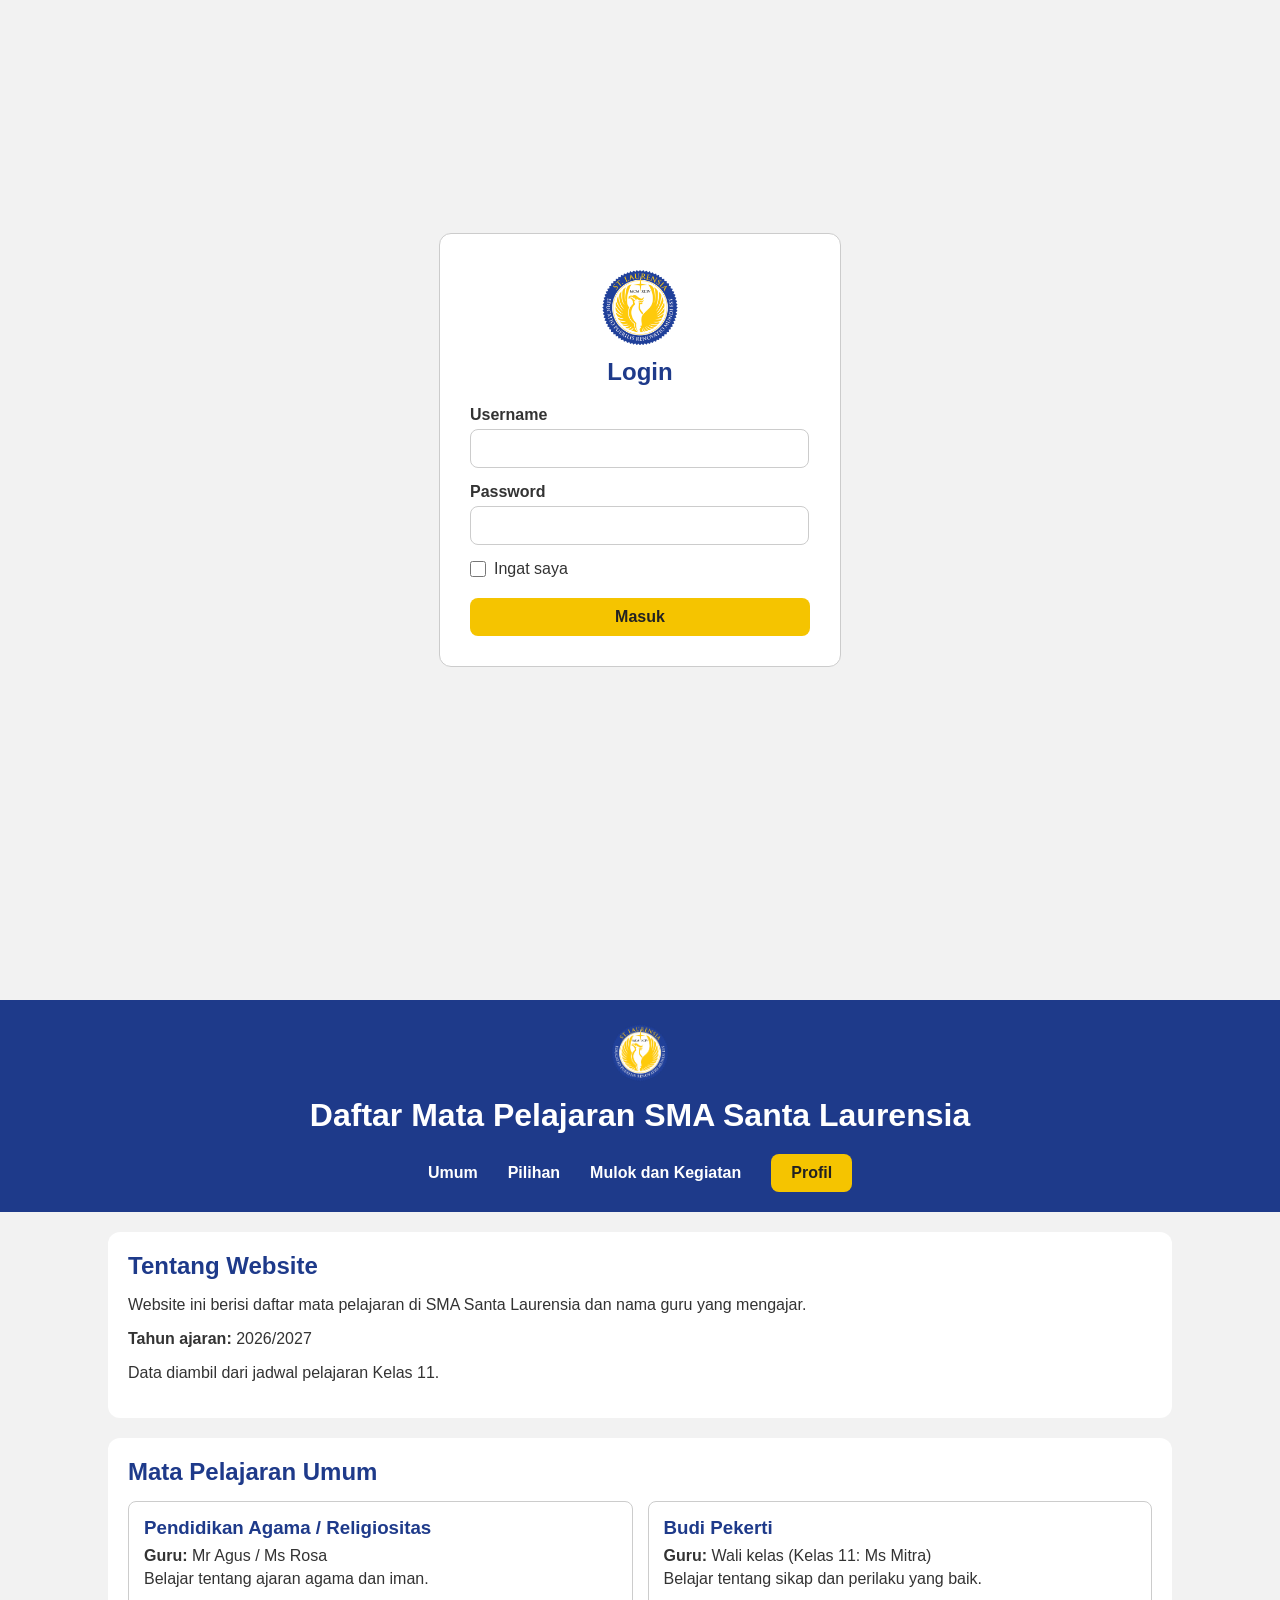
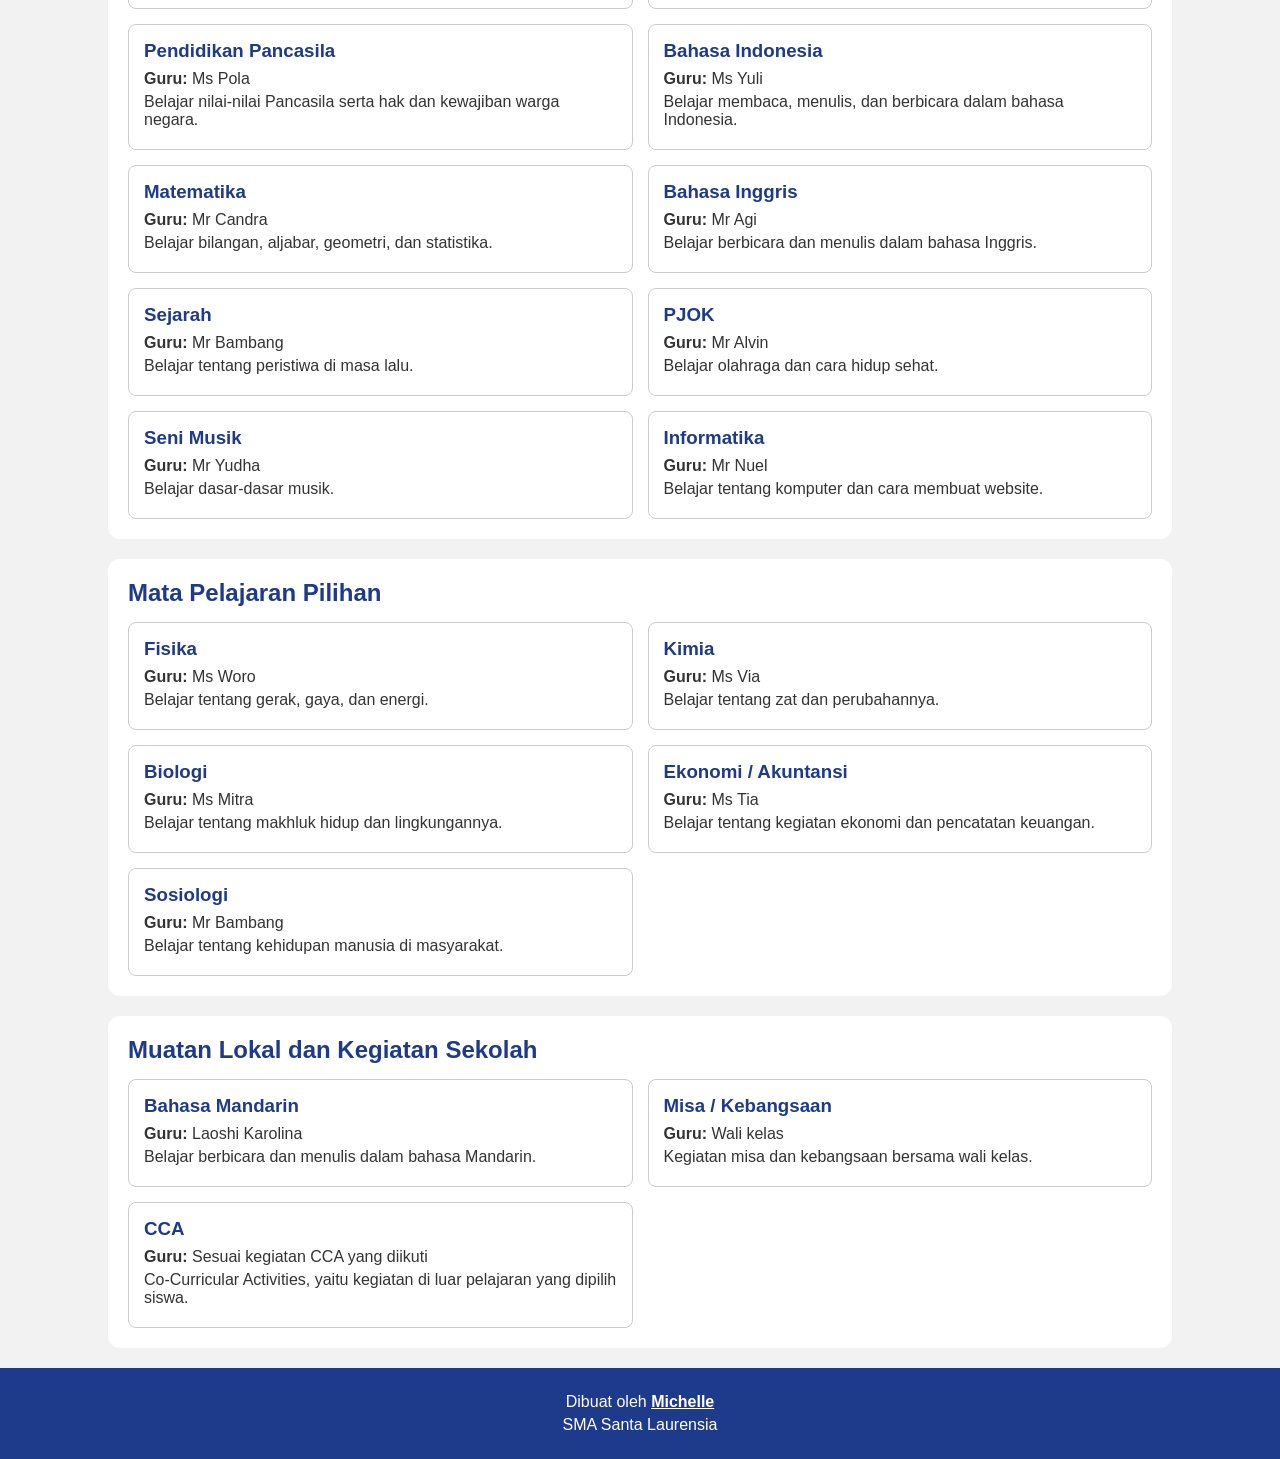
==== index.html @ 0ebbf06e "Upload website daftar mata pelajaran dan CV" ====
<!DOCTYPE html>
<html lang="id">
<head>
    <meta charset="UTF-8">
    <meta name="viewport" content="width=device-width, initial-scale=1.0">
    <title>Daftar Mata Pelajaran SMA Santa Laurensia</title>
    <link rel="icon" type="image/png" href="images/logo.png">
    <link rel="stylesheet" href="style.css">
</head>
<body>

    <section class="m-masuk" id="masuk">
        <div class="m-login">
            <img src="images/logo.png" alt="Logo SMA Santa Laurensia" width="80" height="84">
            <h2>Login</h2>
            <p>Username</p>
            <input type="text" id="username" name="username">
            <p>Password</p>
            <input type="password" id="password" name="password">
            <p class="m-ingat"><input type="checkbox" id="ingat" name="ingat">Ingat saya</p>
            <a class="m-tombol" href="#beranda">Masuk</a>
        </div>
    </section>

    <header id="beranda">
        <img src="images/logo.png" alt="Logo SMA Santa Laurensia" width="60" height="63">
        <h1>Daftar Mata Pelajaran SMA Santa Laurensia</h1>
        <nav>
            <a href="#umum">Umum</a>
            <a href="#pilihan">Pilihan</a>
            <a href="#kegiatan">Mulok dan Kegiatan</a>
            <a class="m-tombol" href="cv1.html">Profil</a>
        </nav>
    </header>

    <main>

        <section>
            <h2>Tentang Website</h2>
            <p>Website ini berisi daftar mata pelajaran di SMA Santa Laurensia dan nama guru yang mengajar.</p>
            <p><b>Tahun ajaran:</b> 2026/2027</p>
            <p>Data diambil dari jadwal pelajaran Kelas 11.</p>
        </section>

        <section id="umum">
            <h2>Mata Pelajaran Umum</h2>
            <div class="m-daftar">
                <div>
                    <h3>Pendidikan Agama / Religiositas</h3>
                    <p><b>Guru:</b> Mr Agus / Ms Rosa</p>
                    <p>Belajar tentang ajaran agama dan iman.</p>
                </div>
                <div>
                    <h3>Budi Pekerti</h3>
                    <p><b>Guru:</b> Wali kelas (Kelas 11: Ms Mitra)</p>
                    <p>Belajar tentang sikap dan perilaku yang baik.</p>
                </div>
                <div>
                    <h3>Pendidikan Pancasila</h3>
                    <p><b>Guru:</b> Ms Pola</p>
                    <p>Belajar nilai-nilai Pancasila serta hak dan kewajiban warga negara.</p>
                </div>
                <div>
                    <h3>Bahasa Indonesia</h3>
                    <p><b>Guru:</b> Ms Yuli</p>
                    <p>Belajar membaca, menulis, dan berbicara dalam bahasa Indonesia.</p>
                </div>
                <div>
                    <h3>Matematika</h3>
                    <p><b>Guru:</b> Mr Candra</p>
                    <p>Belajar bilangan, aljabar, geometri, dan statistika.</p>
                </div>
                <div>
                    <h3>Bahasa Inggris</h3>
                    <p><b>Guru:</b> Mr Agi</p>
                    <p>Belajar berbicara dan menulis dalam bahasa Inggris.</p>
                </div>
                <div>
                    <h3>Sejarah</h3>
                    <p><b>Guru:</b> Mr Bambang</p>
                    <p>Belajar tentang peristiwa di masa lalu.</p>
                </div>
                <div>
                    <h3>PJOK</h3>
                    <p><b>Guru:</b> Mr Alvin</p>
                    <p>Belajar olahraga dan cara hidup sehat.</p>
                </div>
                <div>
                    <h3>Seni Musik</h3>
                    <p><b>Guru:</b> Mr Yudha</p>
                    <p>Belajar dasar-dasar musik.</p>
                </div>
                <div>
                    <h3>Informatika</h3>
                    <p><b>Guru:</b> Mr Nuel</p>
                    <p>Belajar tentang komputer dan cara membuat website.</p>
                </div>
            </div>
        </section>

        <section id="pilihan">
            <h2>Mata Pelajaran Pilihan</h2>
            <div class="m-daftar">
                <div>
                    <h3>Fisika</h3>
                    <p><b>Guru:</b> Ms Woro</p>
                    <p>Belajar tentang gerak, gaya, dan energi.</p>
                </div>
                <div>
                    <h3>Kimia</h3>
                    <p><b>Guru:</b> Ms Via</p>
                    <p>Belajar tentang zat dan perubahannya.</p>
                </div>
                <div>
                    <h3>Biologi</h3>
                    <p><b>Guru:</b> Ms Mitra</p>
                    <p>Belajar tentang makhluk hidup dan lingkungannya.</p>
                </div>
                <div>
                    <h3>Ekonomi / Akuntansi</h3>
                    <p><b>Guru:</b> Ms Tia</p>
                    <p>Belajar tentang kegiatan ekonomi dan pencatatan keuangan.</p>
                </div>
                <div>
                    <h3>Sosiologi</h3>
                    <p><b>Guru:</b> Mr Bambang</p>
                    <p>Belajar tentang kehidupan manusia di masyarakat.</p>
                </div>
            </div>
        </section>

        <section id="kegiatan">
            <h2>Muatan Lokal dan Kegiatan Sekolah</h2>
            <div class="m-daftar">
                <div>
                    <h3>Bahasa Mandarin</h3>
                    <p><b>Guru:</b> Laoshi Karolina</p>
                    <p>Belajar berbicara dan menulis dalam bahasa Mandarin.</p>
                </div>
                <div>
                    <h3>Misa / Kebangsaan</h3>
                    <p><b>Guru:</b> Wali kelas</p>
                    <p>Kegiatan misa dan kebangsaan bersama wali kelas.</p>
                </div>
                <div>
                    <h3>CCA</h3>
                    <p><b>Guru:</b> Sesuai kegiatan CCA yang diikuti</p>
                    <p>Co-Curricular Activities, yaitu kegiatan di luar pelajaran yang dipilih siswa.</p>
                </div>
            </div>
        </section>

    </main>

    <footer>
        <p>Dibuat oleh <a href="cv1.html">Michelle</a></p>
        <p>SMA Santa Laurensia</p>
    </footer>

</body>
</html>
---- style.css ----
body {
    margin: 0;
    font-family: Arial, sans-serif;
    background-color: #f2f2f2;
    color: #333333;
}

header, footer {
    background-color: #1e3a8a;
    color: white;
    text-align: center;
    padding: 20px;
}

header h1 {
    font-size: 32px;
    margin: 10px 0 20px 0;
}

nav {
    display: flex;
    justify-content: center;
    align-items: center;
    gap: 30px;
}

nav a {
    color: white;
    font-weight: bold;
    text-decoration: none;
}

nav a:hover {
    color: #f5c400;
}

.m-tombol {
    display: block;
    background-color: #f5c400;
    color: #222222;
    font-weight: bold;
    text-align: center;
    text-decoration: none;
    padding: 10px 20px;
    border-radius: 8px;
}

.m-tombol:hover {
    background-color: #dba800;
    color: #222222;
}

main section {
    background-color: white;
    width: 80%;
    margin: 20px auto;
    padding: 20px;
    border-radius: 12px;
}

section h2 {
    color: #1e3a8a;
    margin: 0 0 15px 0;
}

.m-daftar {
    display: grid;
    grid-template-columns: 1fr 1fr;
    gap: 15px;
}

.m-daftar div {
    border: 1px solid #cccccc;
    border-radius: 8px;
    padding: 15px;
}

.m-daftar h3 {
    color: #1e3a8a;
    margin: 0 0 8px 0;
}

.m-daftar p {
    margin: 5px 0;
}

footer p {
    margin: 5px 0;
}

footer a {
    color: white;
    font-weight: bold;
}

.m-masuk {
    display: flex;
    justify-content: center;
    align-items: center;
    height: 900px;
    padding: 0 0 100px 0;
}

.m-login {
    background-color: white;
    width: 340px;
    padding: 30px;
    border: 1px solid #cccccc;
    border-radius: 12px;
}

.m-login img {
    display: block;
    margin: 0 auto;
}

.m-login h2 {
    text-align: center;
    margin: 10px 0 20px 0;
}

.m-login p {
    font-weight: bold;
    margin: 15px 0 5px 0;
}

.m-login input {
    width: 93%;
    padding: 10px 3%;
    border: 1px solid #cccccc;
    border-radius: 8px;
    font-size: 15px;
}

.m-login .m-ingat {
    display: flex;
    align-items: center;
    gap: 8px;
    font-weight: normal;
    margin: 15px 0 20px 0;
}

.m-ingat input {
    width: 16px;
    height: 16px;
    margin: 0;
    padding: 0;
}

@media (max-width: 700px) {
    header h1 {
        font-size: 24px;
    }

    nav {
        display: grid;
        gap: 12px;
    }

    .m-daftar {
        grid-template-columns: 1fr;
    }

    .m-masuk {
        height: 840px;
        padding: 0 0 60px 0;
    }

    .m-login {
        width: 75%;
    }
}
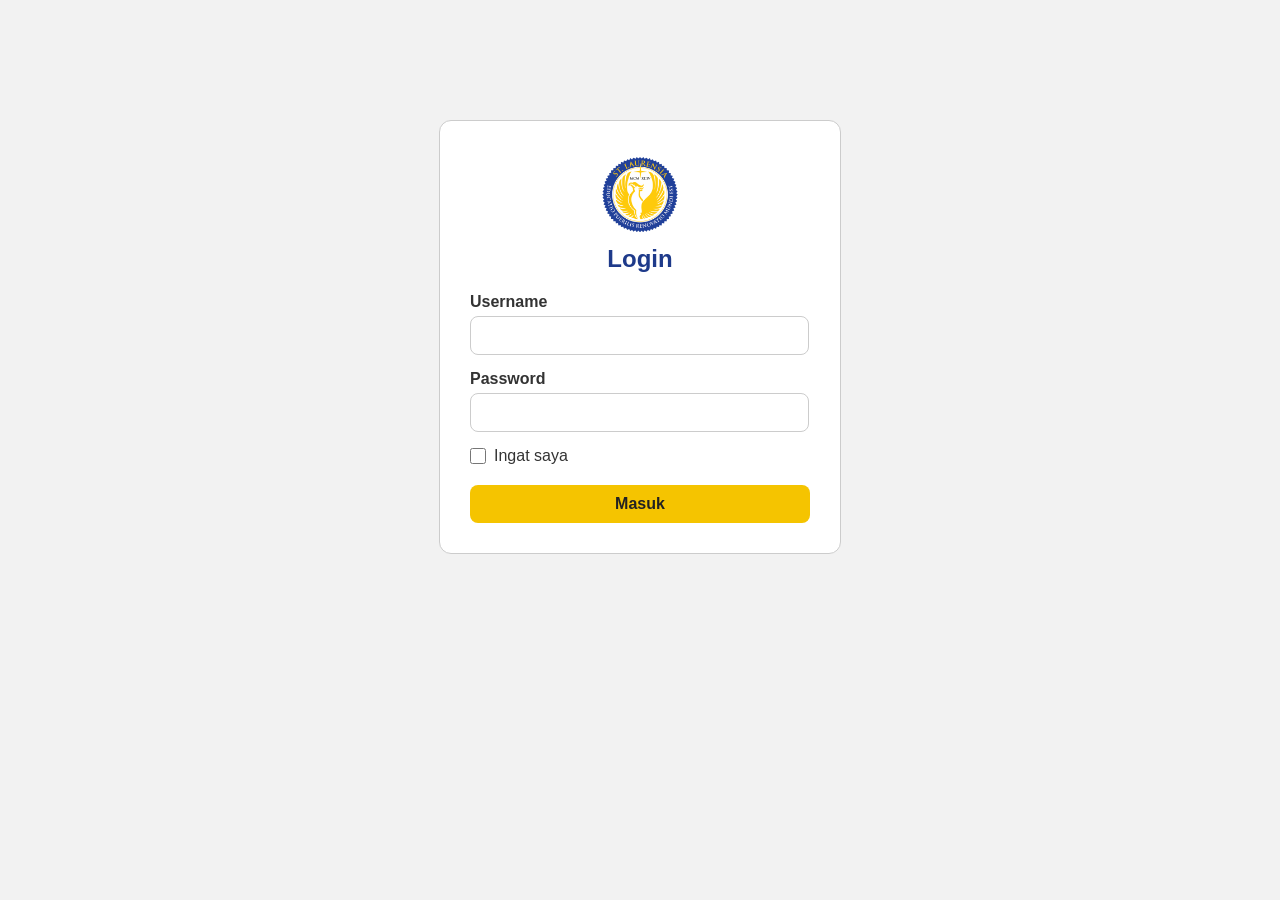
==== commit 153747e9: "Halaman login dipisah dari isi website" ====
--- a/index.html
+++ b/index.html
@@ -9,7 +9,7 @@
 </head>
 <body>
 
-    <section class="m-masuk" id="masuk">
+    <section class="m-masuk">
         <div class="m-login">
             <img src="images/logo.png" alt="Logo SMA Santa Laurensia" width="80" height="84">
             <h2>Login</h2>
@@ -18,144 +18,9 @@
             <p>Password</p>
             <input type="password" id="password" name="password">
             <p class="m-ingat"><input type="checkbox" id="ingat" name="ingat">Ingat saya</p>
-            <a class="m-tombol" href="#beranda">Masuk</a>
+            <a class="m-tombol" href="beranda.html">Masuk</a>
         </div>
     </section>
 
-    <header id="beranda">
-        <img src="images/logo.png" alt="Logo SMA Santa Laurensia" width="60" height="63">
-        <h1>Daftar Mata Pelajaran SMA Santa Laurensia</h1>
-        <nav>
-            <a href="#umum">Umum</a>
-            <a href="#pilihan">Pilihan</a>
-            <a href="#kegiatan">Mulok dan Kegiatan</a>
-            <a class="m-tombol" href="cv1.html">Profil</a>
-        </nav>
-    </header>
-
-    <main>
-
-        <section>
-            <h2>Tentang Website</h2>
-            <p>Website ini berisi daftar mata pelajaran di SMA Santa Laurensia dan nama guru yang mengajar.</p>
-            <p><b>Tahun ajaran:</b> 2026/2027</p>
-            <p>Data diambil dari jadwal pelajaran Kelas 11.</p>
-        </section>
-
-        <section id="umum">
-            <h2>Mata Pelajaran Umum</h2>
-            <div class="m-daftar">
-                <div>
-                    <h3>Pendidikan Agama / Religiositas</h3>
-                    <p><b>Guru:</b> Mr Agus / Ms Rosa</p>
-                    <p>Belajar tentang ajaran agama dan iman.</p>
-                </div>
-                <div>
-                    <h3>Budi Pekerti</h3>
-                    <p><b>Guru:</b> Wali kelas (Kelas 11: Ms Mitra)</p>
-                    <p>Belajar tentang sikap dan perilaku yang baik.</p>
-                </div>
-                <div>
-                    <h3>Pendidikan Pancasila</h3>
-                    <p><b>Guru:</b> Ms Pola</p>
-                    <p>Belajar nilai-nilai Pancasila serta hak dan kewajiban warga negara.</p>
-                </div>
-                <div>
-                    <h3>Bahasa Indonesia</h3>
-                    <p><b>Guru:</b> Ms Yuli</p>
-                    <p>Belajar membaca, menulis, dan berbicara dalam bahasa Indonesia.</p>
-                </div>
-                <div>
-                    <h3>Matematika</h3>
-                    <p><b>Guru:</b> Mr Candra</p>
-                    <p>Belajar bilangan, aljabar, geometri, dan statistika.</p>
-                </div>
-                <div>
-                    <h3>Bahasa Inggris</h3>
-                    <p><b>Guru:</b> Mr Agi</p>
-                    <p>Belajar berbicara dan menulis dalam bahasa Inggris.</p>
-                </div>
-                <div>
-                    <h3>Sejarah</h3>
-                    <p><b>Guru:</b> Mr Bambang</p>
-                    <p>Belajar tentang peristiwa di masa lalu.</p>
-                </div>
-                <div>
-                    <h3>PJOK</h3>
-                    <p><b>Guru:</b> Mr Alvin</p>
-                    <p>Belajar olahraga dan cara hidup sehat.</p>
-                </div>
-                <div>
-                    <h3>Seni Musik</h3>
-                    <p><b>Guru:</b> Mr Yudha</p>
-                    <p>Belajar dasar-dasar musik.</p>
-                </div>
-                <div>
-                    <h3>Informatika</h3>
-                    <p><b>Guru:</b> Mr Nuel</p>
-                    <p>Belajar tentang komputer dan cara membuat website.</p>
-                </div>
-            </div>
-        </section>
-
-        <section id="pilihan">
-            <h2>Mata Pelajaran Pilihan</h2>
-            <div class="m-daftar">
-                <div>
-                    <h3>Fisika</h3>
-                    <p><b>Guru:</b> Ms Woro</p>
-                    <p>Belajar tentang gerak, gaya, dan energi.</p>
-                </div>
-                <div>
-                    <h3>Kimia</h3>
-                    <p><b>Guru:</b> Ms Via</p>
-                    <p>Belajar tentang zat dan perubahannya.</p>
-                </div>
-                <div>
-                    <h3>Biologi</h3>
-                    <p><b>Guru:</b> Ms Mitra</p>
-                    <p>Belajar tentang makhluk hidup dan lingkungannya.</p>
-                </div>
-                <div>
-                    <h3>Ekonomi / Akuntansi</h3>
-                    <p><b>Guru:</b> Ms Tia</p>
-                    <p>Belajar tentang kegiatan ekonomi dan pencatatan keuangan.</p>
-                </div>
-                <div>
-                    <h3>Sosiologi</h3>
-                    <p><b>Guru:</b> Mr Bambang</p>
-                    <p>Belajar tentang kehidupan manusia di masyarakat.</p>
-                </div>
-            </div>
-        </section>
-
-        <section id="kegiatan">
-            <h2>Muatan Lokal dan Kegiatan Sekolah</h2>
-            <div class="m-daftar">
-                <div>
-                    <h3>Bahasa Mandarin</h3>
-                    <p><b>Guru:</b> Laoshi Karolina</p>
-                    <p>Belajar berbicara dan menulis dalam bahasa Mandarin.</p>
-                </div>
-                <div>
-                    <h3>Misa / Kebangsaan</h3>
-                    <p><b>Guru:</b> Wali kelas</p>
-                    <p>Kegiatan misa dan kebangsaan bersama wali kelas.</p>
-                </div>
-                <div>
-                    <h3>CCA</h3>
-                    <p><b>Guru:</b> Sesuai kegiatan CCA yang diikuti</p>
-                    <p>Co-Curricular Activities, yaitu kegiatan di luar pelajaran yang dipilih siswa.</p>
-                </div>
-            </div>
-        </section>
-
-    </main>
-
-    <footer>
-        <p>Dibuat oleh <a href="cv1.html">Michelle</a></p>
-        <p>SMA Santa Laurensia</p>
-    </footer>
-
 </body>
 </html>
--- a/style.css
+++ b/style.css
@@ -94,16 +94,13 @@
 }
 
 .m-masuk {
-    display: flex;
-    justify-content: center;
-    align-items: center;
-    height: 900px;
-    padding: 0 0 100px 0;
+    padding: 120px 0;
 }
 
 .m-login {
     background-color: white;
     width: 340px;
+    margin: 0 auto;
     padding: 30px;
     border: 1px solid #cccccc;
     border-radius: 12px;
@@ -162,8 +159,7 @@
     }
 
     .m-masuk {
-        height: 840px;
-        padding: 0 0 60px 0;
+        padding: 60px 0;
     }
 
     .m-login {
